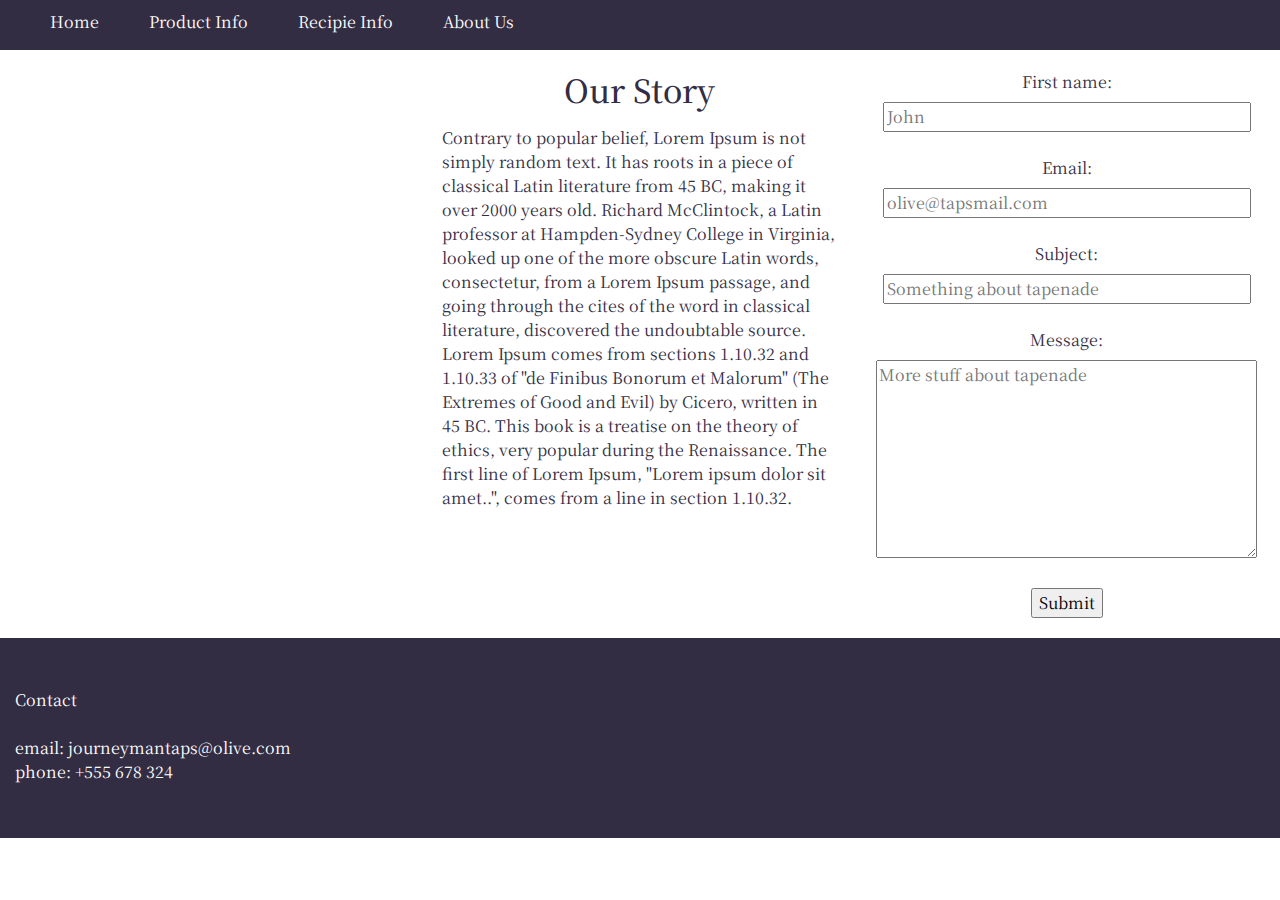
==== about.html @ e6b50e24 "addition of form to about page and formating" ====
<!DOCTYPE html>
<html lang="en">
<head>
    <meta charset="UTF-8">
    <meta name="viewport" content="width=device-width, initial-scale=1.0">
    <link rel="stylesheet" href="https://stackpath.bootstrapcdn.com/bootstrap/4.5.2/css/bootstrap.min.css" type="text/css">
    <link rel="stylesheet" href="https://use.fontawesome.com/releases/v5.6.3/css/all.css" integrity="sha384-UHRtZLI+pbxtHCWp1t77Bi1L4ZtiqrqD80Kn4Z8NTSRyMA2Fd33n5dQ8lWUE00s/" crossorigin="anonymous"/>
    <link rel="stylesheet" href="assets/css/style.css" type="text/css">
    <link rel="stylesheet" href="assets/images/" type="images">
    <title>Document</title>
</head>
<body>
    <header class="container-fluid header-container">
        <nav>
            <div class="row link-alignment">
                <div class="col-xs-2">
                    <a href="#" class="link-formatting">Home</a>
                </div>
                 <div class="col-xs-2">
                    <a href="#" class="link-formatting">Product Info</a>
                </div>
                 <div class="col-xs-2">
                    <a href="#" class="link-formatting">Recipie Info</a>
                </div>
                 <div class="col-xs-2">
                    <a href="#" class="link-formatting">About Us</a>
                </div>
            </div>
        </nav>
    </header>
    <section class="container-fluid">
        <div class="row">
            <div class="col-md-4">
                <div class="about-image"></div>
            </div>
            <div class="col-md-4">
                <div class="our-story-text">
                    <h2>Our Story</h2>
                    <p>Contrary to popular belief, Lorem Ipsum is not simply random text. It has roots in a piece of classical Latin literature from 45 BC, making it over 2000 years old. Richard McClintock, a Latin professor at Hampden-Sydney College in Virginia, looked up one of the more obscure Latin words, consectetur, from a Lorem Ipsum passage, and going through the cites of the word in classical literature, discovered the undoubtable source. Lorem Ipsum comes from sections 1.10.32 and 1.10.33 of "de Finibus Bonorum et Malorum" (The Extremes of Good and Evil) by Cicero, written in 45 BC. This book is a treatise on the theory of ethics, very popular during the Renaissance. The first line of Lorem Ipsum, "Lorem ipsum dolor sit amet..", comes from a line in section 1.10.32.</p>
                </div>
            </div>
            <div class="col-md-4">
                <div> 
                    <!--Note this form code was partially taken from W3schools website-->
                    <form action="/action_page.php">
                    <label for="name">First name:</label><br>
                    <input type="text" id="name" name="name" placeholder="John" size="40"><br><br>
                    <label for="email">Email:</label><br>
                    <input type="email" id="email" name="email" placeholder="olive@tapsmail.com" size="40"><br><br>
                    <label for="subject">Subject:</label><br>
                    <input type="text" id="subject" name="subject" placeholder="Something about tapenade" size="40"><br><br>
                    <label for="message">Message:</label><br>
                    <textarea placeholder="More stuff about tapenade" id="message" name="message" cols="40" rows="8"></textarea><br><br>
                    <input type="submit" value="Submit">
                    </form> 
                </div>
            </div>
        </div>
    </section>
    <footer class="container-fluid footer-container">
        <div class="row footer-height">
            <div class="col-xs-12 col-md-6 footer-height">
                <div class="contact">
                    <p>Contact<br><br>email: journeymantaps@olive.com<br>phone: +555 678 324
                    </p>
                </div>
            </div>
            <div class="col-xs-12 col-md-6 footer-height">
                <ul class="media-links">  
                    <li class="inline-block"><a><i class="fab fa-facebook-square"></i></a></li>
                    <li class="inline-block"><a><i class="fab fa-instagram"></i></a></li>
                    <li class="inline-block"><a><i class="fab fa-twitter-square"></i></a></li>
                    <li class="inline-block"><a><i class="fab fa-youtube-square"></i></a></li>
                </ul> 
            </div>
        </div>
    </footer>
</body>
</html>
---- assets/css/style.css ----
@import url('https://fonts.googleapis.com/css2?family=Noto+Serif+KR:wght@700&display=swap');

/*-------------------------------------------header*/

#home-padding {
    padding-left: 65px;
}

.header-container {
    background-color: #332d44;
    height: 50px;
}

.link-alignment {
    padding-top: 10px;
}

.link-alignment div {
    text-align: center;
    padding-left: 50px;
     padding-left: 50px;
}

.link-formatting {
    color: white;
    font-family: 'Noto Serif KR', serif;
}

.no-padding {
    padding: 0;
}

/*-------------------------------------------------hero image*/

.picture {
    background: url("../images/hands_off_my_olives.jpg");
    background-repeat: no-repeat;
    min-height: 700px;
    width: 100%;
    background-size: cover;
}


.overlay {
    background-color: rgba(0, 0, 0, 0.1);
    height: 700px;
    width: 100%;
    position: absolute;
    top: 0px;
}

.image-outer {
    position: relative;
}

.head-title {
    font-family: 'Noto Serif KR', serif;
    color: white;
    font-size: 350%;
    margin-top: 40px;
    text-align: center; 
}

/*-------------------------------------------------history*/

.history-title {
    width: 100%;
    background-color: white;
    padding-top: 30px;
    color: #332d44;
    font-family: 'Noto Serif KR', serif;
    text-align: center;
    margin-bottom: 20px;
}

.history-text {
    color: #332d44;
    font-family: 'Noto Serif KR', serif; 
}

.history-image-1 {
    height: 250px;
    background: url("../images/new-clean-olive1.jpg");
    background-repeat: no-repeat;
    background-size: 100% 250px;
    max-width: 300px;
    margin-left: auto;
    margin-right: auto;
}


.history-image-2 {
    height: 250px;
    background: url("../images/new-clean-olive2.jpg");
    background-repeat: no-repeat;
    background-size: 100% 250px;
    max-width: 300px;
    margin-left: auto;
    margin-right: auto;
}


.history-text p {
    padding-bottom: 15px;
}

/*-------------------------------------------------quote section*/

.quote-section {
    width: 100%;
    background-color: #89b333;
    padding-left: 100px;
    padding-right: 100px;
    padding-top: 30px;
    padding-bottom: 30px;
}

.quote-info {
    text-align: right;
    font-size: 25px;
    font-family: 'Noto Serif KR', serif;
}

.quote {
    font-size: 35px;
    font-family: 'Noto Serif KR', serif;
}

/*-------------------------------------------------footer*/

.footer-container {
    background-color: #332d44;
    width: 100%;
}

.footer-container row {
    width: 100%;
}

.footer-alignment {
    text-align: right;
}

.media-links {
    text-align: center;
    font-size: 50px;
    line-height: 200px;
    padding-right: 40px;
    color: white;
    margin-bottom: 0;
}

.contact {
    padding-top: 50px;
    color: white;
    font-family: 'Noto Serif KR', serif;
}

.inline-block {
    display: inline-block;
}

/*--------------------------------------------------------- media quieries */

@media screen and (max-width: 950px) {
    .quote {
    font-size: 25px;
    }
    .quote-info {
    font-size: 20px;
    }
}

@media screen and (max-width: 720px) {
    .quote {
        font-size: 20px;
    }
    .quote-info {
        font-size: 15px;
    }
}

@media screen and (max-width: 768px) {
    .history-text p {
    padding-bottom: 0px;
    padding-left: 40px;
    padding-right: 40px;
}
}

@media screen and (max-width: 900px) {
    .picture {
    min-height: 700px;
    width: 100%;
    background-size: cover;
    background-position: center;
}

    .head-title {
    font-size: 250%;
}
}

@media screen and (max-width: 810px) {
    .link-alignment div {
        padding-right: 5px;
        padding-left: 5px;
        margin-left: 25px;
        margin-right: 25px;
    }
}

@media screen and (max-width: 690px) {
    .link-alignment div {
        padding-right: 5px;
        padding-left: 5px;
        margin-left: 10px;
        margin-right: 10px;
        font-size: 13px;
    }
}

@media screen and (max-width: 400px) {
    .link-alignment div {
        margin-left: 5px;
        margin-right: 5px;
        font-size: 10px;
    }
}

@media screen and (max-width: 300px) {
    .link-alignment div {
        margin-left: 3px;
        margin-right: 3px;
        font-size: 8px;
}
}

/*--------------------------------------------------------- product_info */

.green-machine-image {
    background: url("../images/green-machine.jpeg");
    background-repeat: no-repeat;
    min-height: 500px;
    width: 450px;
    background-size: cover;
    background-position: center;
    margin-left: auto;
    margin-right: auto;
}

.red-machine-image {
    background: url("../images/red_paste.jpg");
    background-repeat: no-repeat;
    min-height: 500px;
    width: 450px;
    background-size: cover;
    background-position: center;
    margin-left: auto;
    margin-right: auto;
}

.kalamata-machine-image {
    background: url("../images/kalamata.jpeg");
    background-repeat: no-repeat;
    min-height: 500px;
    width: 450px;
    background-size: cover;
    background-position: center;
    margin-left: auto;
    margin-right: auto;
}

.product-info-image-row-formatting {
    height: 560px;
}

.product-info-image-row-formatting div {
    background-color: white;
    padding-top: 20px;
}

.product-info-row-formatting div {
    padding-top: 20px;
    background-color: #89b333;
    padding-bottom: 15px;
}


.info-paragraph-format {
    color: white;
    font-family: 'Noto Serif KR', serif;
}

.info-h3-formating {
    text-align: center;
    font-family: 'Noto Serif KR', serif;
}

.product-info-image-title-row-formatting {
    height: 60px;
    background-color: white;
    padding-top: 25px;
    text-align: center;
    color: #332d44;
    font-family: 'Noto Serif KR', serif;
}


@media screen and (max-width: 388px) {
    #stop-overlap {
            margin-top: 30px;
}
}    


@media screen and (max-width: 530px) {
    .green-machine-image {
        width: 100%;
    }

    .kalamata-machine-image {
        width: 100%;
    }


    .red-machine-image {
        width: 100%;
    }
}

/*--------------------------------------------------------- about */

.about-image {
   background: url("../images/clean-olives.jpg");
    background-repeat: no-repeat;
    min-height: 300px;
    width: 300px;
    background-size: cover;
    background-position: center;
    margin-left: auto;
    margin-right: auto;
}

.our-story-text h2 {
    text-align: center; 
    padding-top: 20px;
    color: #332d44;
    font-family: 'Noto Serif KR', serif;
}

.our-story-text p {
    padding-top: 10px; 
    padding-bottom: 10px;
    color: #332d44;
    font-family: 'Noto Serif KR', serif;
}

form {
    text-align: center;
    padding-top: 20px;
    padding-bottom: 20px;
    color: #332d44;
    font-family: 'Noto Serif KR', serif;
}
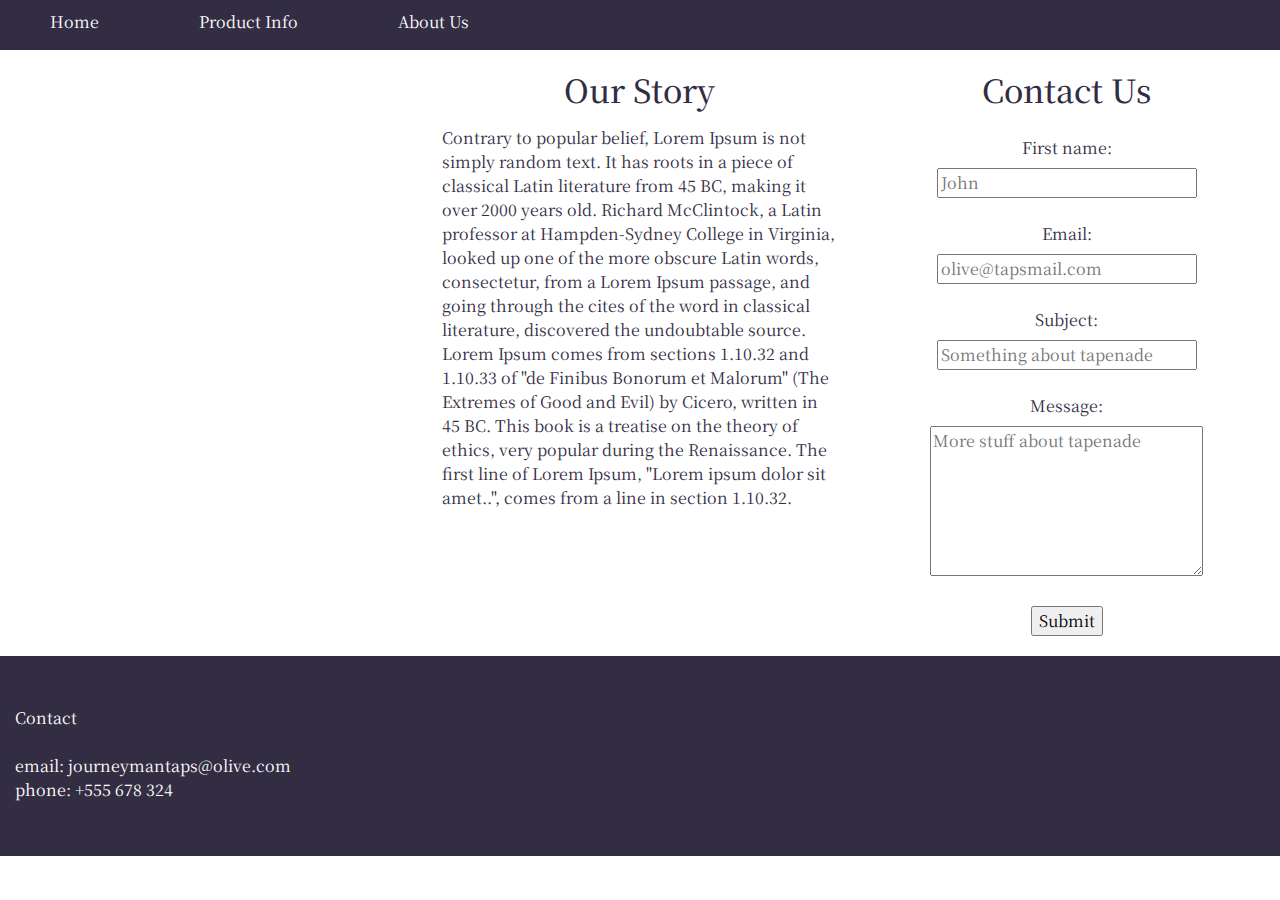
==== commit 58d7f8a8: "adding hover to footer and header links, and formating colour of the links" ====
--- a/about.html
+++ b/about.html
@@ -13,16 +13,13 @@
     <header class="container-fluid header-container">
         <nav>
             <div class="row link-alignment">
-                <div class="col-xs-2">
-                    <a href="#" class="link-formatting">Home</a>
+                <div class="col-xs-2 link-hover" id="home-padding">
+                    <a href="index.html" class="link-formatting">Home</a>
                 </div>
-                 <div class="col-xs-2">
-                    <a href="#" class="link-formatting">Product Info</a>
+                 <div class="col-xs-2 link-hover">
+                    <a href="product_info.html" class="link-formatting">Product Info</a>
                 </div>
-                 <div class="col-xs-2">
-                    <a href="#" class="link-formatting">Recipie Info</a>
-                </div>
-                 <div class="col-xs-2">
+                <div class="col-xs-2 link-hover">
                     <a href="#" class="link-formatting">About Us</a>
                 </div>
             </div>
@@ -30,27 +27,28 @@
     </header>
     <section class="container-fluid">
         <div class="row">
-            <div class="col-md-4">
+            <div class="col-lg-4" id="about-image-padding">
                 <div class="about-image"></div>
             </div>
-            <div class="col-md-4">
+            <div class="col-lg-4">
                 <div class="our-story-text">
                     <h2>Our Story</h2>
                     <p>Contrary to popular belief, Lorem Ipsum is not simply random text. It has roots in a piece of classical Latin literature from 45 BC, making it over 2000 years old. Richard McClintock, a Latin professor at Hampden-Sydney College in Virginia, looked up one of the more obscure Latin words, consectetur, from a Lorem Ipsum passage, and going through the cites of the word in classical literature, discovered the undoubtable source. Lorem Ipsum comes from sections 1.10.32 and 1.10.33 of "de Finibus Bonorum et Malorum" (The Extremes of Good and Evil) by Cicero, written in 45 BC. This book is a treatise on the theory of ethics, very popular during the Renaissance. The first line of Lorem Ipsum, "Lorem ipsum dolor sit amet..", comes from a line in section 1.10.32.</p>
                 </div>
             </div>
-            <div class="col-md-4">
+            <div class="col-lg-4">
                 <div> 
+                    <h2 id="contact-us-title">Contact Us</h2>
                     <!--Note this form code was partially taken from W3schools website-->
                     <form action="/action_page.php">
                     <label for="name">First name:</label><br>
-                    <input type="text" id="name" name="name" placeholder="John" size="40"><br><br>
+                    <input type="text" id="name" name="name" placeholder="John" size="28"><br><br>
                     <label for="email">Email:</label><br>
-                    <input type="email" id="email" name="email" placeholder="olive@tapsmail.com" size="40"><br><br>
+                    <input type="email" id="email" name="email" placeholder="olive@tapsmail.com" size="28"><br><br>
                     <label for="subject">Subject:</label><br>
-                    <input type="text" id="subject" name="subject" placeholder="Something about tapenade" size="40"><br><br>
+                    <input type="text" id="subject" name="subject" placeholder="Something about tapenade" size="28"><br><br>
                     <label for="message">Message:</label><br>
-                    <textarea placeholder="More stuff about tapenade" id="message" name="message" cols="40" rows="8"></textarea><br><br>
+                    <textarea placeholder="More stuff about tapenade" id="message" name="message" cols="28" rows="6"></textarea><br><br>
                     <input type="submit" value="Submit">
                     </form> 
                 </div>
@@ -65,12 +63,12 @@
                     </p>
                 </div>
             </div>
-            <div class="col-xs-12 col-md-6 footer-height">
+            <div class="col-xs-12 col-md-6 center-contents-footer">
                 <ul class="media-links">  
-                    <li class="inline-block"><a><i class="fab fa-facebook-square"></i></a></li>
-                    <li class="inline-block"><a><i class="fab fa-instagram"></i></a></li>
-                    <li class="inline-block"><a><i class="fab fa-twitter-square"></i></a></li>
-                    <li class="inline-block"><a><i class="fab fa-youtube-square"></i></a></li>
+                    <li class="inline-block"><a href="https://www.facebook.com"><i class="fab fa-facebook-square"></i></a></li>
+                    <li class="inline-block"><a href="https://www.instagram.com"><i class="fab fa-instagram"></i></a></li>
+                    <li class="inline-block"><a href="https://www.twitter.com"><i class="fab fa-twitter-square"></i></a></li>
+                    <li class="inline-block"><a href="https://www.youtube.com"><i class="fab fa-youtube-square"></i></a></li>
                 </ul> 
             </div>
         </div>
--- a/assets/css/style.css
+++ b/assets/css/style.css
@@ -2,9 +2,7 @@
 
 /*-------------------------------------------header*/
 
-#home-padding {
-    padding-left: 65px;
-}
+    
 
 .header-container {
     background-color: #332d44;
@@ -18,7 +16,7 @@
 .link-alignment div {
     text-align: center;
     padding-left: 50px;
-     padding-left: 50px;
+    padding-right: 50px;
 }
 
 .link-formatting {
@@ -28,6 +26,11 @@
 
 .no-padding {
     padding: 0;
+}
+
+.link-hover a:hover {
+    color: #89b333;
+    text-decoration: none;
 }
 
 /*-------------------------------------------------hero image*/
@@ -141,6 +144,10 @@
     text-align: right;
 }
 
+.center-contents-footer {
+    text-align: center;
+}
+
 .media-links {
     text-align: center;
     font-size: 50px;
@@ -148,6 +155,7 @@
     padding-right: 40px;
     color: white;
     margin-bottom: 0;
+    display: inline-block;
 }
 
 .contact {
@@ -158,6 +166,15 @@
 
 .inline-block {
     display: inline-block;
+}
+
+.inline-block a {
+    color: white;
+}
+
+.inline-block a:hover {
+    text-decoration: none;
+    color: #89b333;
 }
 
 /*--------------------------------------------------------- media quieries */
@@ -201,7 +218,7 @@
 }
 }
 
-@media screen and (max-width: 810px) {
+@media screen and (max-width: 690px) {
     .link-alignment div {
         padding-right: 5px;
         padding-left: 5px;
@@ -210,31 +227,35 @@
     }
 }
 
-@media screen and (max-width: 690px) {
+@media screen and (max-width: 422px) {
     .link-alignment div {
         padding-right: 5px;
         padding-left: 5px;
         margin-left: 10px;
         margin-right: 10px;
-        font-size: 13px;
-    }
-}
-
-@media screen and (max-width: 400px) {
+        font-size: 15px;
+    }
+}
+
+@media screen and (max-width: 317px) {
     .link-alignment div {
         margin-left: 5px;
         margin-right: 5px;
-        font-size: 10px;
-    }
-}
-
-@media screen and (max-width: 300px) {
+        font-size: 13px;
+    }
+
+    #home-padding {
+        padding-left: 10px;
+    }
+}
+
+/*@media screen and (max-width: 300px) {
     .link-alignment div {
         margin-left: 3px;
         margin-right: 3px;
         font-size: 8px;
 }
-}
+}*/
 
 /*--------------------------------------------------------- product_info */
 
@@ -290,6 +311,7 @@
 .info-paragraph-format {
     color: white;
     font-family: 'Noto Serif KR', serif;
+    padding-left: 15px;
 }
 
 .info-h3-formating {
@@ -332,9 +354,9 @@
 /*--------------------------------------------------------- about */
 
 .about-image {
-   background: url("../images/clean-olives.jpg");
-    background-repeat: no-repeat;
-    min-height: 300px;
+   background: url("../images/thin-olives.jpg");
+    background-repeat: no-repeat;
+    min-height: 100%;
     width: 300px;
     background-size: cover;
     background-position: center;
@@ -363,3 +385,39 @@
     color: #332d44;
     font-family: 'Noto Serif KR', serif;
 }
+
+#about-image-padding {
+    padding-top: 20px;
+    padding-bottom: 20px;
+}
+
+@media screen and (max-width: 991px) {
+   .our-story-text p {
+      padding-right: 30px;
+      padding-left: 30px;  
+   } 
+
+   .about-image {
+    background: url("../images/olives_at_sunset.jpg");
+    min-height: 300px;
+    width: 100%;
+    background-position: center;
+    background-size: cover;
+    }
+
+    #about-image-padding {
+    padding-top: 0px;
+    padding-bottom: 0px;
+    padding-left: 0px;
+    padding-right: 0px;
+}
+}
+
+
+#contact-us-title {
+    color: #332d44;
+    font-family: 'Noto Serif KR', serif;
+    text-align: center;
+    padding-top: 20px;
+}
+
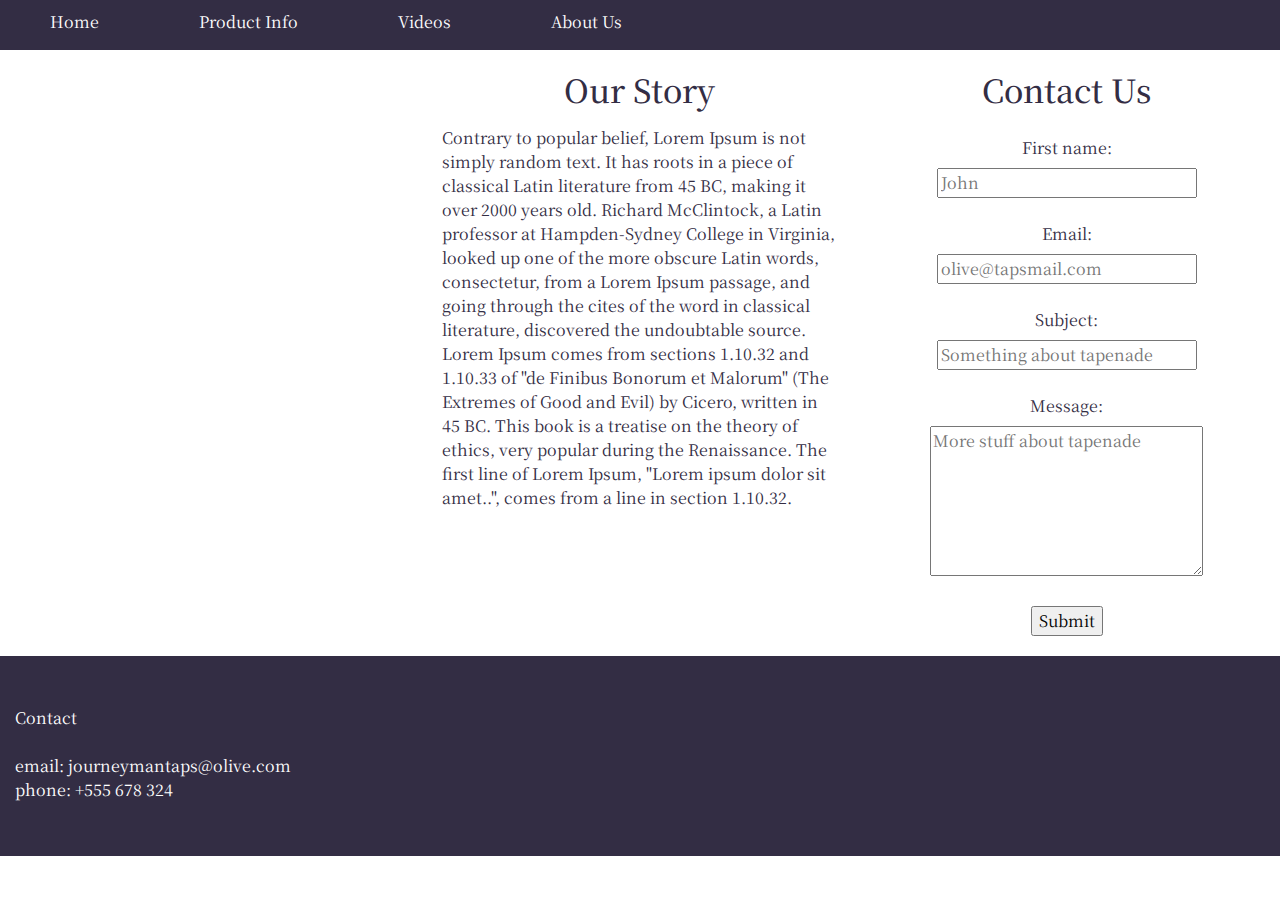
==== commit 1a6bff70: "Addition of video page and video tiles" ====
--- a/about.html
+++ b/about.html
@@ -6,7 +6,7 @@
     <link rel="stylesheet" href="https://stackpath.bootstrapcdn.com/bootstrap/4.5.2/css/bootstrap.min.css" type="text/css">
     <link rel="stylesheet" href="https://use.fontawesome.com/releases/v5.6.3/css/all.css" integrity="sha384-UHRtZLI+pbxtHCWp1t77Bi1L4ZtiqrqD80Kn4Z8NTSRyMA2Fd33n5dQ8lWUE00s/" crossorigin="anonymous"/>
     <link rel="stylesheet" href="assets/css/style.css" type="text/css">
-    <link rel="stylesheet" href="assets/images/" type="images">
+    <link rel="stylesheet" href="assets/images/" type="image/gpg">
     <title>Document</title>
 </head>
 <body>
@@ -18,6 +18,9 @@
                 </div>
                  <div class="col-xs-2 link-hover">
                     <a href="product_info.html" class="link-formatting">Product Info</a>
+                </div>
+                <div class="col-xs-2 link-hover">
+                    <a href="videos.html" class="link-formatting">Videos</a>
                 </div>
                 <div class="col-xs-2 link-hover">
                     <a href="#" class="link-formatting">About Us</a>
@@ -65,10 +68,10 @@
             </div>
             <div class="col-xs-12 col-md-6 center-contents-footer">
                 <ul class="media-links">  
-                    <li class="inline-block"><a href="https://www.facebook.com"><i class="fab fa-facebook-square"></i></a></li>
-                    <li class="inline-block"><a href="https://www.instagram.com"><i class="fab fa-instagram"></i></a></li>
-                    <li class="inline-block"><a href="https://www.twitter.com"><i class="fab fa-twitter-square"></i></a></li>
-                    <li class="inline-block"><a href="https://www.youtube.com"><i class="fab fa-youtube-square"></i></a></li>
+                    <li class="inline-block"><a href="https://www.facebook.com" target="_blank"><i class="fab fa-facebook-square"></i></a></li>
+                    <li class="inline-block"><a href="https://www.instagram.com" target="_blank"><i class="fab fa-instagram"></i></a></li>
+                    <li class="inline-block"><a href="https://www.twitter.com" target="_blank"><i class="fab fa-twitter-square"></i></a></li>
+                    <li class="inline-block"><a href="https://www.youtube.com" target="_blank"><i class="fab fa-youtube-square"></i></a></li>
                 </ul> 
             </div>
         </div>
--- a/assets/css/style.css
+++ b/assets/css/style.css
@@ -1,4 +1,22 @@
 @import url('https://fonts.googleapis.com/css2?family=Noto+Serif+KR:wght@700&display=swap');
+
+/*-------------------------------------------universal*/
+
+.text-align-centre {
+    text-align: center;
+}
+
+.text-align-right {
+    text-align: right;
+}
+
+.text-align-left {
+    text-align: left;
+}
+
+.purple-background {
+    background-color: #332d44;
+}
 
 /*-------------------------------------------header*/
 
@@ -36,11 +54,12 @@
 /*-------------------------------------------------hero image*/
 
 .picture {
-    background: url("../images/hands_off_my_olives.jpg");
-    background-repeat: no-repeat;
-    min-height: 700px;
-    width: 100%;
-    background-size: cover;
+    background: url("../images/hands-off-cropped.png");
+    background-repeat: no-repeat;
+    min-height: 600px;
+    width: 100%;
+    background-size: cover;
+    background-position: center;
 }
 
 
@@ -197,22 +216,17 @@
     }
 }
 
-@media screen and (max-width: 768px) {
-    .history-text p {
-    padding-bottom: 0px;
-    padding-left: 40px;
-    padding-right: 40px;
-}
-}
-
-@media screen and (max-width: 900px) {
-    .picture {
-    min-height: 700px;
-    width: 100%;
-    background-size: cover;
-    background-position: center;
-}
-
+@media screen and (max-width: 500px) {
+    .quote {
+        font-size: 15px;
+    }
+    .quote-info {
+        font-size: 10px;
+    }
+}
+
+
+@media screen and (max-width: 900px) {    
     .head-title {
     font-size: 250%;
 }
@@ -227,7 +241,7 @@
     }
 }
 
-@media screen and (max-width: 422px) {
+@media screen and (max-width: 522px) {
     .link-alignment div {
         padding-right: 5px;
         padding-left: 5px;
@@ -237,7 +251,7 @@
     }
 }
 
-@media screen and (max-width: 317px) {
+@media screen and (max-width: 386px) {
     .link-alignment div {
         margin-left: 5px;
         margin-right: 5px;
@@ -249,13 +263,30 @@
     }
 }
 
-/*@media screen and (max-width: 300px) {
-    .link-alignment div {
-        margin-left: 3px;
-        margin-right: 3px;
-        font-size: 8px;
-}
-}*/
+
+@media screen and (max-width: 768px) {
+.history-image-1 {
+    height: 180px;
+    background-size: 100% 180px;
+    max-width: 200px;
+    margin-left: auto;
+    margin-right: auto;
+}
+.history-image-2 {
+    height: 180px;
+    background-size: 100% 180px;
+    max-width: 200px;
+    margin-left: auto;
+    margin-right: auto;
+}
+}
+
+@media screen and (max-width: 950px) {
+    .quote-section {
+        padding-left: 30px;
+        padding-right: 30px;
+    }
+}
 
 /*--------------------------------------------------------- product_info */
 
@@ -314,10 +345,6 @@
     padding-left: 15px;
 }
 
-.info-h3-formating {
-    text-align: center;
-    font-family: 'Noto Serif KR', serif;
-}
 
 .product-info-image-title-row-formatting {
     height: 60px;
@@ -326,6 +353,16 @@
     text-align: center;
     color: #332d44;
     font-family: 'Noto Serif KR', serif;
+}
+
+.fact-file-padding-top {
+    padding-top: 20px;
+}
+
+#line-break-product-info {
+    height: 2px;
+    width: 100%;
+    background-color: black;
 }
 
 
